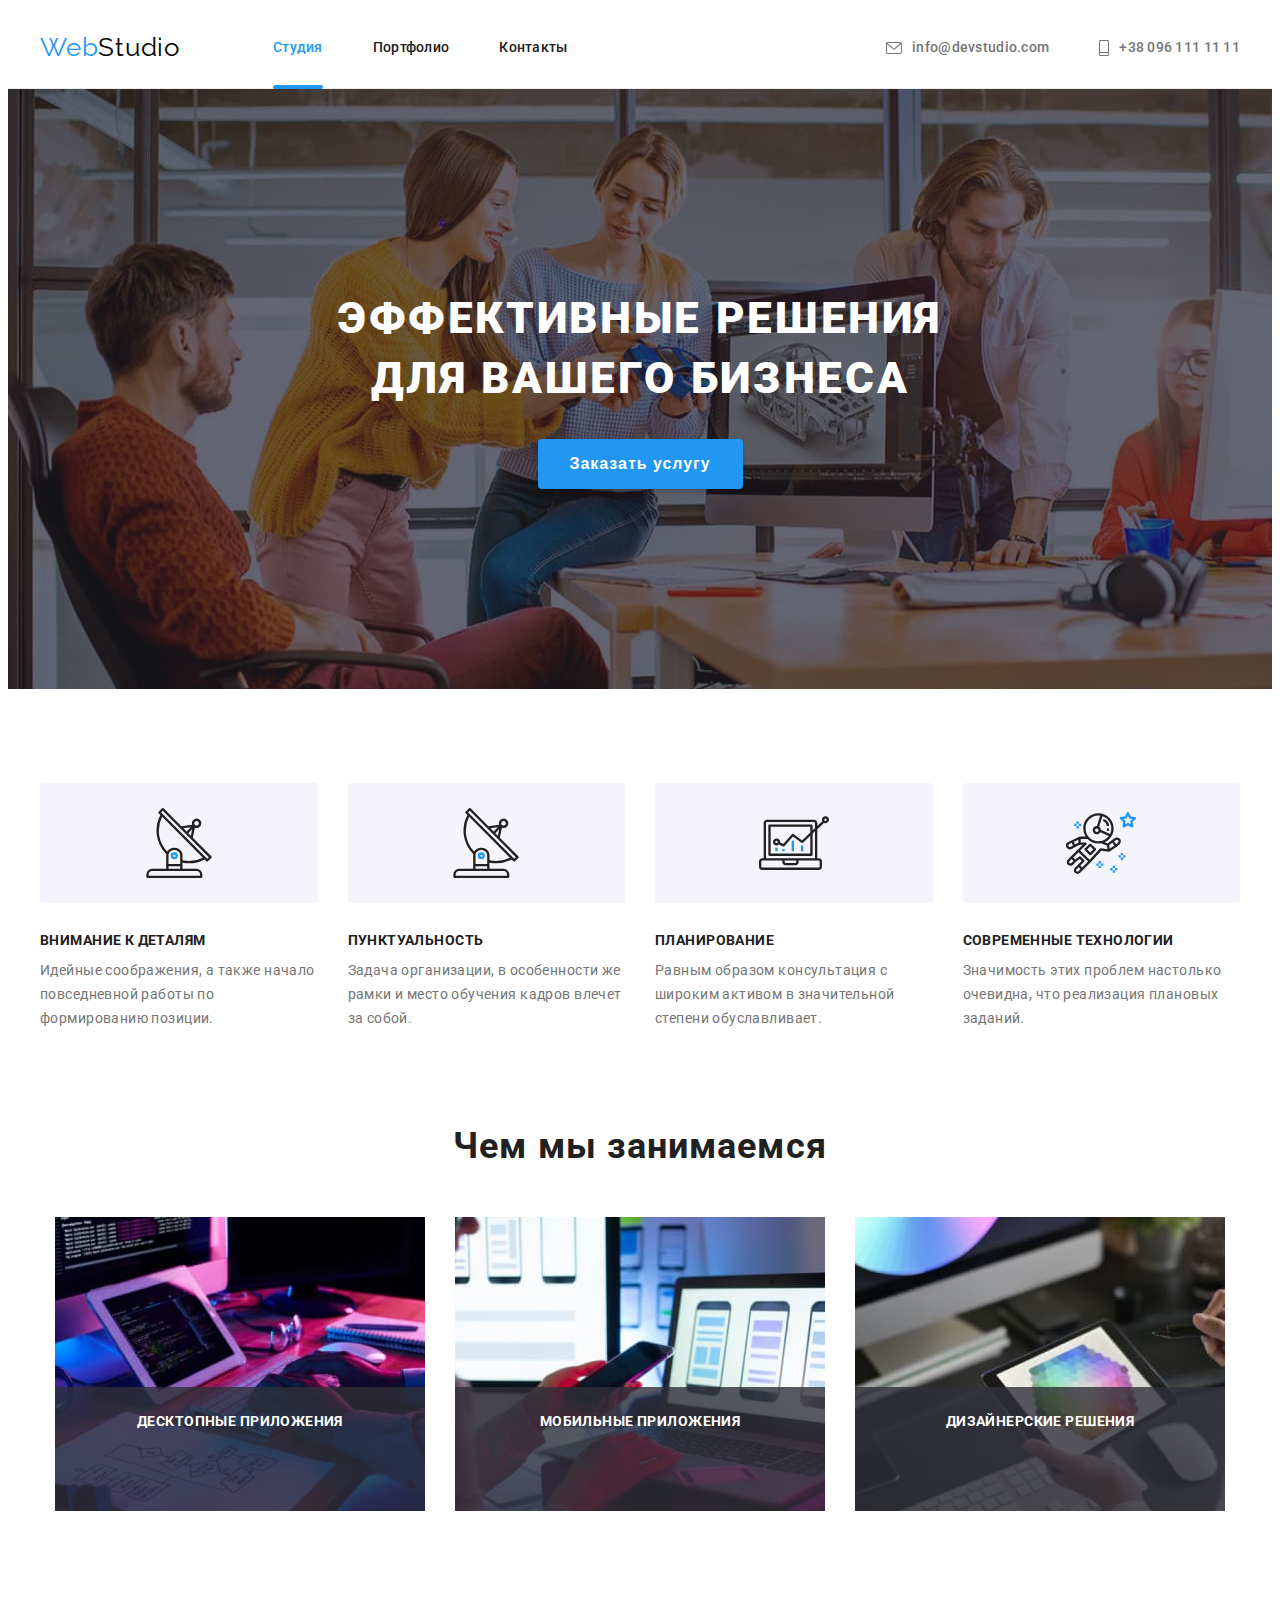
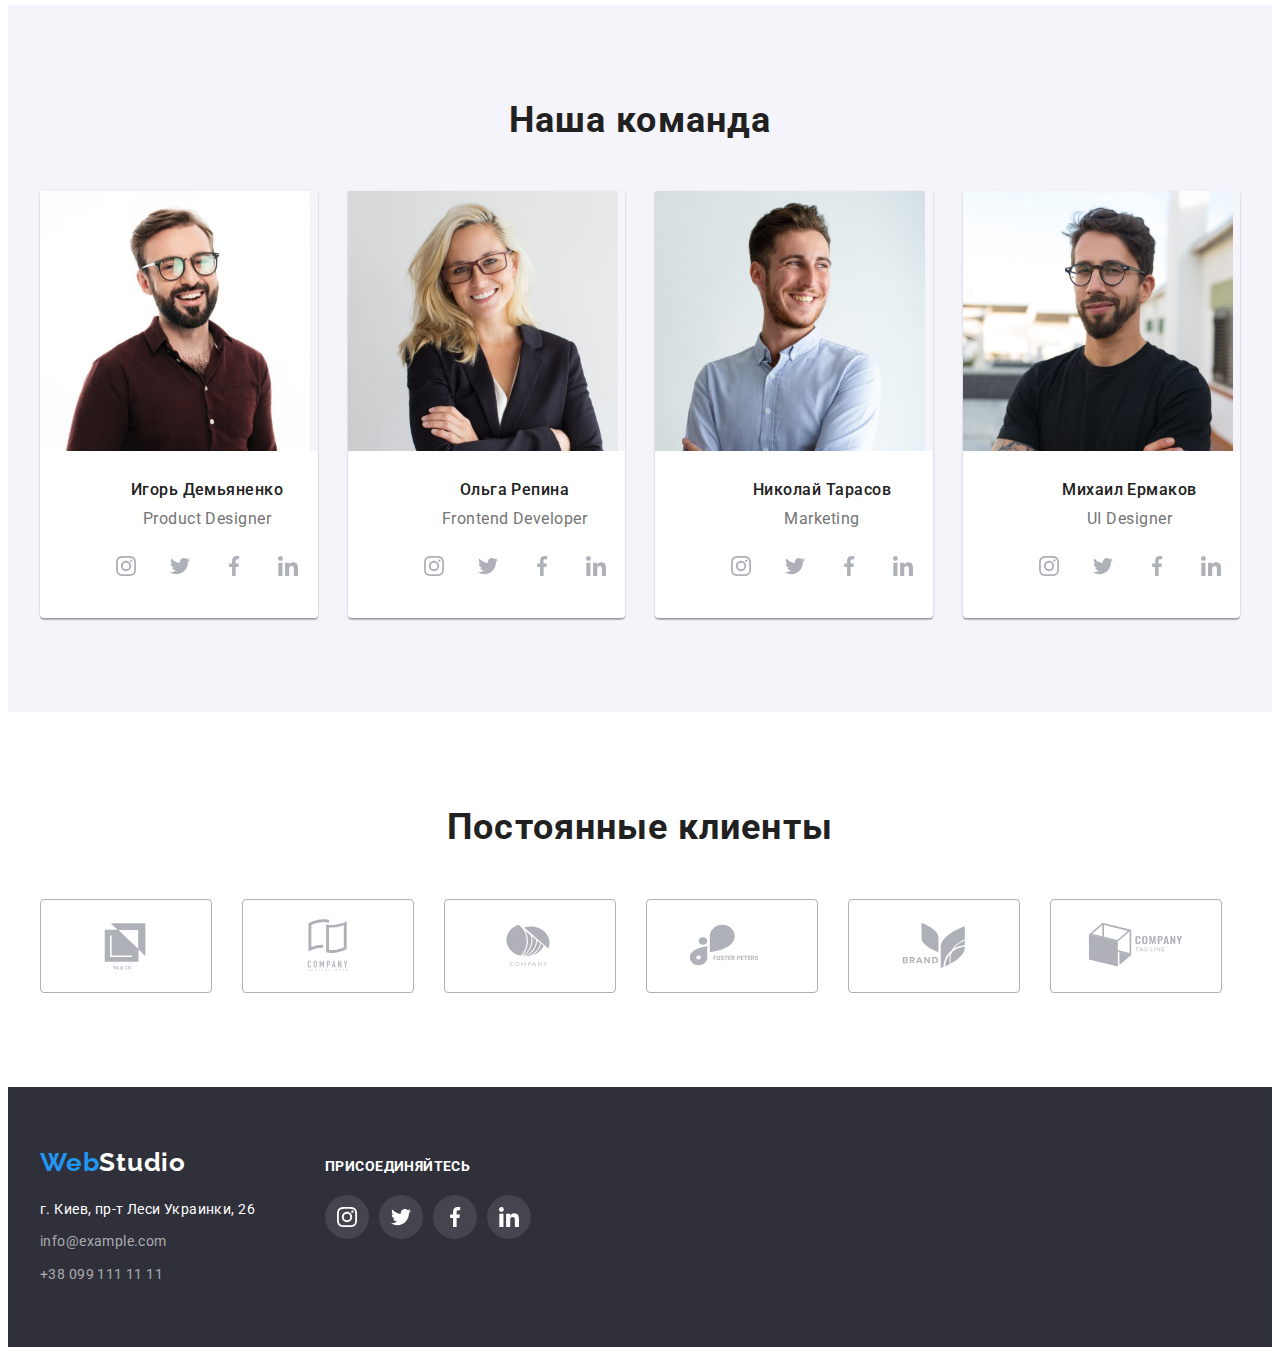
==== index.html @ 1b4961ae "Клонирует репозиторий" ====
<!DOCTYPE html>
<html lang="ru">
  <head>
    <meta charset="UTF-8" />
    <meta http-equiv="X-UA-Compatible" content="IE=edge" />
    <meta name="viewport" content="width=device-width, initial-scale=1.0" />
    <title>WebStudio</title>
    <link rel="preconnect" href="https://fonts.gstatic.com" />
    <link
      href="https://fonts.googleapis.com/css2?family=Raleway:wght@700&family=Roboto:wght@400;500;700;900&display=swap"
      rel="stylesheet"
    />
    <link
      rel="stylesheet"
      href="https://cdnjs.cloudflare.com/ajax/libs/modern-normalize/1.1.0/modern-normalize.min.css"
      integrity="sha512-wpPYUAdjBVSE4KJnH1VR1HeZfpl1ub8YT/NKx4PuQ5NmX2tKuGu6U/JRp5y+Y8XG2tV+wKQpNHVUX03MfMFn9Q=="
      crossorigin="anonymous"
      referrerpolicy="no-referrer"
    />
    <link rel="stylesheet" href="./css/styles.css" />
  </head>
  <body>
    <!--==========================================HEADER======================================= -->
    <header class="header">
      <div class="container header-container">
        <nav class="navigation">
          <a class="logo-link link" href="./index.html">
            <span class="logo-edd-color">Web</span>Studio</a
          >
          <ul class="list menu">
            <li class="menu-item">
              <a class="menu-link link current" href="">Студия</a>
            </li>

            <li class="menu-item">
              <a class="link menu-link" href="./portfolio.html">Портфолио</a>
            </li>

            <li class="menu-item">
              <a class="link menu-link" href="">Контакты</a>
            </li>
          </ul>
        </nav>
        <ul class="list header-list">
          <li class="contact-list">
            <a class="contact-link link" href="mailto:info@devstudio.com">
              <svg class="contact-icons" width="16" height="12">
                <use href="./images/sprite.svg#icon-envelope"></use>
              </svg>
              info@devstudio.com
            </a>
          </li>
          <li class="contact-list">
            <a class="contact-link link" href="tel:+380961111111">
              <svg class="contact-icons" width="10" height="16">
                <use href="./images/sprite.svg#icon-phone"></use>
              </svg>
              +38 096 111 11 11
            </a>
          </li>
        </ul>
      </div>
    </header>
    <!--==========================================MAIN============================================-->
    <main class="main-content">
      <!--============================HERO============================-->
      <section class="hero">
        <div class="container hero-container">
          <h1 class="hero-title">
            Эффективные решения <br />
            для вашего бизнеса
          </h1>
          <button class="hero-button" type="button" data-modal-open>Заказать услугу</button>
        </div>
      </section>
      <!--=====================Features OF OUR COMPANY=================-->
      <section class="section">
        <div class="container feature-container">
          <h2 class="visually-hidden">Особенности</h2>

          <ul class="list feature-list">
            <li class="feature-list-item">
              <div class="feature-icon-container">
                <svg class="feature-icon" width="70px" height="70px">
                  <use href="./images/sprite.svg#icon-antenna"></use>
                </svg>
              </div>
              <h3 class="feature-section-title">Внимание к деталям</h3>
              <p class="feature-text">
                Идейные соображения, а также начало повседневной работы по формированию позиции.
              </p>
            </li>
            <li class="feature-list-item">
              <div class="feature-icon-container">
                <svg class="feature-icon" width="70px" height="70px">
                  <use href="./images/sprite.svg#icon-antenna"></use>
                </svg>
              </div>
              <h3 class="feature-section-title">Пунктуальность</h3>
              <p class="feature-text">
                Задача организации, в особенности же рамки и место обучения кадров влечет за собой.
              </p>
            </li>
            <li class="feature-list-item">
              <div class="feature-icon-container">
                <svg class="feature-icon" width="70px" height="70px">
                  <use href="./images/sprite.svg#icon-diagram"></use>
                </svg>
              </div>
              <h3 class="feature-section-title">Планирование</h3>
              <p class="feature-text">
                Равным образом консультация с широким активом в значительной степени обуславливает.
              </p>
            </li>
            <li class="feature-list-item">
              <div class="feature-icon-container">
                <svg class="feature-icon" width="70px" height="70px">
                  <use href="./images/sprite.svg#icon-astronaut"></use>
                </svg>
              </div>
              <h3 class="feature-section-title">Современные технологии</h3>
              <p class="feature-text">
                Значимость этих проблем настолько очевидна, что реализация плановых заданий.
              </p>
            </li>
          </ul>
        </div>
      </section>
      <!--=========================WHAT-WE-DO=============================-->
      <section class="servises-section">
        <div class="container servises-container">
          <h2 class="section-title">Чем мы занимаемся</h2>
          <ul class="list servises-list">
            <li class="servises-item">
              <img
                src="./images/what-we-do/img-1.jpg"
                alt="человек пишет программу"
                width="370"
                height="294"
              />
              <p class="servises-description">Десктопные приложения</p>
            </li>
            <li class="servises-item">
              <img
                src="./images/what-we-do/img-2.jpg"
                alt="человек выбирает телефон"
                width="370"
                height="294"
              />
              <p class="servises-description">Мобильные приложения</p>
            </li>
            <li class="servises-item">
              <img
                src="./images/what-we-do/img-3.jpg"
                alt="человек выбирает цвет"
                width="370"
                height="294"
              />
              <p class="servises-description">Дизайнерские решения</p>
            </li>
          </ul>
        </div>
      </section>
      <!--===========================TEAM==================================-->
      <section class="team-section section">
        <div class="container">
          <h2 class="section-title">Наша команда</h2>
          <ul class="list team-list">
            <li class="team-item">
              <img
                src="./images/team/igor-demyanenko.jpg"
                alt="Фотография Игоря"
                width="270"
                height="260"
              />
              <div class="team-card">
                <h3 class="team-title">Игорь Демьяненко</h3>
                <p class="team-section-text" lang="en">Product Designer</p>
                <ul class="social-list list">
                  <li class="social-item">
                    <a href="" class="social-link social-link-gray">
                      <svg class="social-icon" width="20px" height="20px">
                        <use href="./images/sprite.svg#icon-instagram"></use>
                      </svg>
                    </a>
                  </li>
                  <li class="social-item">
                    <a href="" class="social-link social-link-gray">
                      <svg class="social-icon" width="20px" height="20px">
                        <use href="./images/sprite.svg#icon-twitter"></use>
                      </svg>
                    </a>
                  </li>
                  <li class="social-item">
                    <a href="" class="social-link social-link-gray">
                      <svg class="social-icon" width="20px" height="20px">
                        <use href="./images/sprite.svg#icon-facebook"></use>
                      </svg>
                    </a>
                  </li>
                  <li class="social-item">
                    <a href="" class="social-link social-link-gray">
                      <svg class="social-icon" width="20px" height="20px">
                        <use href="./images/sprite.svg#icon-linkedin"></use>
                      </svg>
                    </a>
                  </li>
                </ul>
              </div>
            </li>
            <li class="team-item">
              <img
                src="./images/team/olga-repina.jpg"
                alt="Фотография Ольги"
                width="270"
                height="260"
              />
              <div class="team-card">
                <h3 class="team-title">Ольга Репина</h3>
                <p class="team-section-text" lang="en">Frontend Developer</p>
                <ul class="social-list list">
                  <li class="social-item">
                    <a href="" class="social-link social-link-gray">
                      <svg class="social-icon" width="20px" height="20px">
                        <use href="./images/sprite.svg#icon-instagram"></use>
                      </svg>
                    </a>
                  </li>
                  <li class="social-item">
                    <a href="" class="social-link social-link-gray">
                      <svg class="social-icon" width="20px" height="20px">
                        <use href="./images/sprite.svg#icon-twitter"></use>
                      </svg>
                    </a>
                  </li>
                  <li class="social-item">
                    <a href="" class="social-link social-link-gray">
                      <svg class="social-icon" width="20px" height="20px">
                        <use href="./images/sprite.svg#icon-facebook"></use>
                      </svg>
                    </a>
                  </li>
                  <li class="social-item">
                    <a href="" class="social-link social-link-gray">
                      <svg class="social-icon" width="20px" height="20px">
                        <use href="./images/sprite.svg#icon-linkedin"></use>
                      </svg>
                    </a>
                  </li>
                </ul>
              </div>
            </li>
            <li class="team-item">
              <img
                src="./images/team/nikolai-tarasov.jpg"
                alt="Фотография Николая"
                width="270"
                height="260"
              />
              <div class="team-card">
                <h3 class="team-title">Николай Тарасов</h3>
                <p class="team-section-text" lang="en">Marketing</p>
                <ul class="social-list list">
                  <li class="social-item">
                    <a href="" class="social-link social-link-gray">
                      <svg class="social-icon" width="20px" height="20px">
                        <use href="./images/sprite.svg#icon-instagram"></use>
                      </svg>
                    </a>
                  </li>
                  <li class="social-item">
                    <a href="" class="social-link social-link-gray">
                      <svg class="social-icon" width="20px" height="20px">
                        <use href="./images/sprite.svg#icon-twitter"></use>
                      </svg>
                    </a>
                  </li>
                  <li class="social-item">
                    <a href="" class="social-link social-link-gray">
                      <svg class="social-icon" width="20px" height="20px">
                        <use href="./images/sprite.svg#icon-facebook"></use>
                      </svg>
                    </a>
                  </li>
                  <li class="social-item">
                    <a href="" class="social-link social-link-gray">
                      <svg class="social-icon" width="20px" height="20px">
                        <use href="./images/sprite.svg#icon-linkedin"></use>
                      </svg>
                    </a>
                  </li>
                </ul>
              </div>
            </li>
            <li class="team-item">
              <img
                src="./images/team/mikhail-yermakov.jpg"
                alt="Фотография Михаила"
                width="270"
                height="260"
              />
              <div class="team-card">
                <h3 class="team-title">Михаил Ермаков</h3>
                <p class="team-section-text" lang="en">UI Designer</p>
                <ul class="social-list list">
                  <li class="social-item">
                    <a href="" class="social-link social-link-gray">
                      <svg class="social-icon" width="20px" height="20px">
                        <use href="./images/sprite.svg#icon-instagram"></use>
                      </svg>
                    </a>
                  </li>
                  <li class="social-item">
                    <a href="" class="social-link social-link-gray">
                      <svg class="social-icon" width="20px" height="20px">
                        <use href="./images/sprite.svg#icon-twitter"></use>
                      </svg>
                    </a>
                  </li>
                  <li class="social-item">
                    <a href="" class="social-link social-link-gray">
                      <svg class="social-icon" width="20px" height="20px">
                        <use href="./images/sprite.svg#icon-facebook"></use>
                      </svg>
                    </a>
                  </li>
                  <li class="social-item">
                    <a href="" class="social-link social-link-gray">
                      <svg class="social-icon" width="20px" height="20px">
                        <use href="./images/sprite.svg#icon-linkedin"></use>
                      </svg>
                    </a>
                  </li>
                </ul>
              </div>
            </li>
          </ul>
        </div>
      </section>
      <!--=========================regular-clients=========================-->
      <section class="regular-clients-section section">
        <div class="container">
          <h2 class="section-title regular-clients-title">Постоянные клиенты</h2>
          <ul class="regular-clients-list list">
            <li class="regular-clients-item">
              <a href="" class="regular-clients-link">
                <svg class="regular-clients-icon" width="106" height="60px">
                  <use href="./images/sprite.svg#icon-logo-1"></use>
                </svg>
              </a>
            </li>
            <li class="regular-clients-item">
              <a href="" class="regular-clients-link">
                <svg class="regular-clients-icon" width="106px" height="60px">
                  <use href="./images/sprite.svg#icon-logo-2"></use>
                </svg>
              </a>
            </li>
            <li class="regular-clients-item">
              <a href="" class="regular-clients-link">
                <svg class="regular-clients-icon" width="106px" height="60px">
                  <use href="./images/sprite.svg#icon-logo-3"></use>
                </svg>
              </a>
            </li>
            <li class="regular-clients-item">
              <a href="" class="regular-clients-link">
                <svg class="regular-clients-icon" width="106px" height="60px">
                  <use href="./images/sprite.svg#icon-logo-4"></use>
                </svg>
              </a>
            </li>
            <li class="regular-clients-item">
              <a href="" class="regular-clients-link">
                <svg class="regular-clients-icon" width="106px" height="60px">
                  <use href="./images/sprite.svg#icon-logo-5"></use>
                </svg>
              </a>
            </li>
            <li class="regular-clients-item">
              <a href="" class="regular-clients-link">
                <svg class="regular-clients-icon" width="106px" height="60px">
                  <use href="./images/sprite.svg#icon-logo-6"></use>
                </svg>
              </a>
            </li>
          </ul>
        </div>
      </section>
    </main>
    <!--========================FOOTER=========================-->
    <footer class="footer">
      <div class="container footer-container">
        <div class="">
          <a class="logo-footer link" href="./index.html">
            <span class="logo-edd-color">Web</span>Studio</a
          >
          <address>
            <ul class="list">
              <li class="address-item">
                <a
                  class="link location"
                  href="https://goo.gl/maps/JiytWzf6D41wnPAV6"
                  target="_blank"
                  rel="noopener noreferrer"
                  >г. Киев, пр-т Леси Украинки, 26</a
                >
              </li>
              <li class="address-item">
                <a class="link address-company" href="mailto:info@example.com">info@example.com</a>
              </li>
              <li class="address-item">
                <a class="link address-company" href="tel:+380991111111">+38 099 111 11 11</a>
              </li>
            </ul>
          </address>
        </div>
        <div class="join-container">
          <p class="join">присоединяйтесь</p>
          <ul class="social-list list">
            <li class="social-item">
              <a href="" class="social-link social-link-white">
                <svg class="social-icon" width="20px" height="20px">
                  <use href="./images/sprite.svg#icon-instagram"></use>
                </svg>
              </a>
            </li>
            <li class="social-item">
              <a href="" class="social-link social-link-white">
                <svg class="social-icon" width="20px" height="20px">
                  <use href="./images/sprite.svg#icon-twitter"></use>
                </svg>
              </a>
            </li>
            <li class="social-item">
              <a href="" class="social-link social-link-white">
                <svg class="social-icon" width="20px" height="20px">
                  <use href="./images/sprite.svg#icon-facebook"></use>
                </svg>
              </a>
            </li>
            <li class="social-item">
              <a href="" class="social-link social-link-white">
                <svg class="social-icon" width="20px" height="20px">
                  <use href="./images/sprite.svg#icon-linkedin"></use>
                </svg>
              </a>
            </li>
          </ul>
        </div>
      </div>
    </footer>
    <div class="backdrop is-hidden" data-modal>
      <div class="modal">
        <button type="button" class="close-btn" data-modal-close>
          <svg class="modal-icon-close" width="18px" height="18px">
            <use class="" href="./images/sprite.svg#icon-close-black-modal"></use>
          </svg>
        </button>
      </div>
    </div>
    <script src="./js/modal.js"></script>
  </body>
</html>
---- css/styles.css ----
:root {
  --main-font: 'Roboto', sans-serif;
  --secondary-font: 'Raleway', sans-serif;
  --master-leter-spacing: 0.03em;
  --basic-content-indentation: 30px;
  --accent-color: #2196f3;
  --master-text-color: #757575;
  --master-title-color: #212121;
  --secondary-text-color: #ffffff;
  --transformation-time: 250ms;
  --time-allocation-function: cubic-bezier(0.4, 0, 0.2, 1);
}
h1,
h2,
h3,
h4,
h5,
h6,
p {
  margin-top: 0;
  margin-bottom: 0;
}

ul,
ol {
  margin-top: 0;
  margin-bottom: 0;
  padding-left: 0;
}

img {
  display: block;
  max-width: 100%;
}

.list {
  list-style: none;
}
.link {
  text-decoration: none;
}

body {
  font-family: var(--main-font);
  font-weight: 400;
}

.container {
  width: 1200px;
  margin: 0 auto;
  padding-left: 15px;
  padding-right: 15px;
}

.section {
  padding-top: 94px;
  padding-bottom: 94px;
}

/* ============= COMPONENTS ============= */
.section-title {
  margin-bottom: 50px;
  text-align: center;
  font-weight: 700;
  font-size: 36px;
  line-height: 1.17;
  letter-spacing: var(--master-leter-spacing);
  color: var(--master-title-color);
}
.visually-hidden {
  position: absolute;
  white-space: nowrap;
  width: 1px;
  height: 1px;
  overflow: hidden;
  border: 0;
  padding: 0;
  clip: rect(0 0 0 0);
  clip-path: inset(50%);
  margin: -1px;
}
.social-list {
  display: flex;
  flex-wrap: wrap;
  justify-content: center;
  align-items: center;
  margin-left: -10px;
}
.social-item {
  margin-left: 10px;
}
.social-link {
  display: flex;
  justify-content: center;
  align-items: center;

  width: 44px;
  height: 44px;
  border-radius: 50%;
  transition: fill var(--transformation-time) var(--time-allocation-function),
    background-color var(--transformation-time) var(--time-allocation-function);
}
.social-link:hover,
.social-link:focus {
  fill: var(--secondary-text-color);
  background-color: var(--accent-color);
}
/* =====================HEADER=======================*/
.header {
  border-bottom: 1px solid #ececec;
}
.header-container {
  display: flex;
  flex-wrap: wrap;
  align-items: center;
}
.menu-link {
  display: flex;
  justify-content: center;
}
.menu-item:not(:first-child) {
  margin-left: 50px;
}
.menu-item:first-child {
  margin-left: 93px;
}

.logo-link {
  padding-top: 24px;
  padding-bottom: 25px;

  font-family: var(--secondary-font);
  font-weight: 400;
  font-size: 26px;
  line-height: 1.19;
  letter-spacing: var(--master-leter-spacing);
  color: #000000;
}
.logo-edd-color {
  color: #2196f3;
}
.menu,
.header-list {
  display: flex;
  flex-wrap: wrap;
  justify-content: center;
  align-items: center;
  margin-left: auto;

  font-weight: 500;
  font-size: 14px;
  line-height: 1.14;
  letter-spacing: 0.02em;
}
.contact-list {
  display: flex;
  flex-wrap: wrap;
  justify-content: center;
  align-items: center;
}
.contact-link {
  display: flex;
  justify-content: center;
  align-items: center;
  padding-top: 32px;
  padding-bottom: 32px;
  color: var(--master-text-color);
  fill: var(--master-text-color);
  transition: color var(--transformation-time), var(--time-allocation-function);
}
.contact-icons {
  margin-right: 10px;
}
.contact-list:not(:first-child) {
  margin-left: 50px;
}
.navigation {
  display: flex;
  justify-content: center;
  align-items: center;
}
.menu-link {
  color: var(--master-title-color);
  padding-top: 32px;
  padding-bottom: 32px;
  transition: color var(--transformation-time) var(--time-allocation-function);
}
.current {
  position: relative;
  color: var(--accent-color);
}
.current::after {
  position: absolute;
  display: block;
  bottom: -1px;
  left: 0px;
  content: '';
  width: 100%;
  height: 4px;
  border-radius: 2px;
  background-color: var(--accent-color);
}
.menu-link:hover,
.menu-link:focus {
  color: var(--accent-color);
}
.contact-link:hover,
.contact-link:focus {
  color: var(--accent-color);
  fill: var(--accent-color);
}

/* =====================HERO========================= */
.hero {
  text-align: center;
  background-color: #2f303a;
  background-image: linear-gradient(rgba(47, 48, 58, 0.4), rgba(47, 48, 58, 0.4)),
    url(../images/hero/bc.jpg);
  background-size: cover;
  background-repeat: no-repeat;

  padding: 200px 0;
}

.hero-title {
  margin-bottom: 30px;

  font-weight: 900;
  font-size: 44px;
  line-height: 1.36;
  letter-spacing: 0.06em;
  text-transform: uppercase;
  color: var(--secondary-text-color);
}
.hero-button {
  border-radius: 4px;
  padding: 10px 32px;
  min-width: 200px;
  border: none;

  font-weight: 700;
  font-size: 16px;
  line-height: 1.88;
  letter-spacing: 0.06em;
  text-align: center;
  cursor: pointer;
  color: var(--secondary-text-color);
  background-color: var(--accent-color);
  box-shadow: 0px 4px 4px rgba(0, 0, 0, 0.15);
  transition: background-color var(--transformation-time) var(--time-allocation-function),
    box-shadow var(--transformation-time) var(--time-allocation-function);
}
.hero-button:hover,
.hero-button:focus {
  background-color: #188ce8;
}
/* ====================MAIN========================= */

/* ============Features OF OUR COMPANY===============*/

.feature-list {
  display: flex;
  flex-wrap: wrap;
  justify-content: center;
  margin-left: calc(-1 * var(--basic-content-indentation));
}

.feature-list-item {
  margin-left: 30px;
  flex-basis: calc(100% / 4 - var(--basic-content-indentation));
}
.feature-icon-container {
  display: flex;
  justify-content: center;
  align-items: center;
  margin-bottom: var(--basic-content-indentation);
  height: 120px;
  border: none;
  border-radius: 4px;
  background: #f5f4fa;
}
.feature-section-title {
  margin-bottom: 10px;
  font-weight: 700;
  font-size: 14px;
  line-height: 1.14;
  letter-spacing: var(--master-leter-spacing);
  text-transform: uppercase;
  color: var(--master-title-color);
}
.feature-text {
  font-size: 14px;
  line-height: 1.71;
  letter-spacing: var(--master-leter-spacing);
  color: var(--master-text-color);
}
/* <=========================servises============================= */
.servises-section {
  padding-bottom: 94px;
}
.servises-list {
  display: flex;
  flex-wrap: wrap;
  justify-content: center;
  margin-left: calc(-1 * var(--basic-content-indentation));
}
.servises-item {
  position: relative;
  margin-left: var(--basic-content-indentation);
}
.servises-description {
  position: absolute;
  bottom: 0;
  width: 100%;
  height: 70px;
  padding: 27px 0;
  background-color: rgba(47, 48, 58, 0.8);
  font-weight: 700;
  font-size: 14px;
  line-height: 1.14;
  text-align: center;
  letter-spacing: var(--master-leter-spacing);
  text-transform: uppercase;

  color: var(--secondary-text-color);
}
/* ==========================TEAM============================== */
.team-section {
  background-color: #f5f4fa;
}
.team-list {
  display: flex;
  flex-wrap: wrap;
  justify-content: center;
  margin-left: calc(-1 * var(--basic-content-indentation));
}
.team-item {
  margin-left: var(--basic-content-indentation);
  flex-basis: calc(100% / 4 - var(--basic-content-indentation));
  border-radius: 0px 0px 4px 4px;
  box-shadow: 0px 1px 3px rgba(0, 0, 0, 0.12), 0px 1px 1px rgba(0, 0, 0, 0.14),
    0px 2px 1px rgba(0, 0, 0, 0.2);
  overflow: hidden;
}
.team-card {
  padding-top: var(--basic-content-indentation);
  padding-bottom: var(--basic-content-indentation);
  padding-left: 32px;
  padding-right: 32px;
  width: 270px;
  text-align: center;
  background-color: var(--secondary-text-color);
}

.team-title {
  margin-bottom: 10px;

  font-weight: 500;
  font-size: 16px;
  line-height: 1.18;
  letter-spacing: var(--master-leter-spacing);
  color: var(--master-title-color);
}
.team-section-text {
  margin-bottom: 16px;
  font-size: 16px;
  line-height: 1.18;
  letter-spacing: var(--master-leter-spacing);
  color: var(--master-text-color);
}

.social-link-gray {
  fill: #afb1b8;
  background-color: var(--secondary-text-color);
}
/* ===================regular-clients================== */
.regular-clients-list {
  display: flex;
  flex-wrap: wrap;
  margin-left: calc(-1 * var(--basic-content-indentation));
}
.regular-clients-item {
  margin-left: var(--basic-content-indentation);
}
.regular-clients-link {
  display: flex;
  flex-wrap: wrap;
  justify-content: center;
  align-items: center;
  fill: #afb1b8;
  width: 170px;
  height: 92px;
  border: 1px solid #afb1b8;
  border-radius: 4px;
  transition: fill var(--transformation-time) var(--time-allocation-function),
    background-color var(--transformation-time) var(--time-allocation-function);
}
.regular-clients-link:hover,
.regular-clients-link:focus {
  fill: var(--accent-color);
  border-color: var(--accent-color);
}
/* =======================FOOTER========================= */
.footer {
  background-color: #2f303a;
  padding-top: 60px;
  padding-bottom: 60px;
}
.footer-container {
  display: flex;
  flex-wrap: wrap;
}
.logo-footer {
  display: inline-block;
  margin-bottom: 20px;

  font-family: Raleway;
  font-style: normal;
  font-weight: 700;
  font-size: 26px;
  line-height: 1.19;
  letter-spacing: var(--master-leter-spacing);
  color: var(--secondary-text-color);
}
.location {
  font-weight: 400;
  font-size: 14px;
  font-style: normal;
  line-height: 1.7;
  letter-spacing: var(--master-leter-spacing);
  color: var(--secondary-text-color);
  transition: color var(--transformation-time) var(--time-allocation-function);
}
.address-item:not(:last-child) {
  margin-bottom: 9px;
}
.address-company {
  font-style: normal;
  font-weight: 400;
  font-size: 14px;
  line-height: 1.7;
  letter-spacing: var(--master-leter-spacing);
  color: rgba(255, 255, 255, 0.6);
  transition: color var(--transformation-time) var(--time-allocation-function);
}

.location:hover,
.address-company:hover {
  color: var(--accent-color);
}
.location:focus,
.address-company:focus {
  color: var(--accent-color);
}
.join-container {
  display: flex;
  flex-wrap: wrap;
  flex-direction: column;
  margin-left: 70px;
  margin-top: 12px;
}
.join {
  margin-bottom: 20px;
  font-weight: 700;
  font-size: 14px;
  line-height: 1.14;
  letter-spacing: var(--master-leter-spacing);
  text-transform: uppercase;
  color: var(--secondary-text-color);
}
.social-link-white {
  background: rgba(255, 255, 255, 0.1);
  fill: var(--secondary-text-color);
}
/* ======================PORTFOLIO============================= */
/* =====================ART GALLERY========== */
.button-list {
  display: flex;
  justify-content: center;
  margin-left: -8px;
  margin-bottom: 50px;
}
.portfolio-button {
  margin-left: 8px;
  padding: 6px 22px;

  border: none;
  border-radius: 4px;
  cursor: pointer;
  font-family: var(--main-font);
  font-weight: 500;
  font-size: 16px;
  line-height: 1.63;
  letter-spacing: var(--master-leter-spacing);
  color: var(--master-title-color);
  background-color: #f5f4fa;
  transition: color var(--transformation-time) var(--time-allocation-function),
    background-color var(--transformation-time) var(--time-allocation-function),
    box-shadow var(--transformation-time) var(--time-allocation-function);
}
.active {
  color: var(--secondary-text-color);
  background-color: var(--accent-color);
  transition: color var(--transformation-time) var(--time-allocation-function),
    background-color var(--transformation-time) var(--time-allocation-function),
    box-shadow var(--transformation-time) var(--time-allocation-function);
}
.portfolio-button:hover,
.portfolio-button:focus {
  color: var(--secondary-text-color);
  background-color: var(--accent-color);
  box-shadow: 0px 2px 2px 0px #0000001f;

  box-shadow: 0px 1px 2px 0px #00000014;

  box-shadow: 0px 3px 1px 0px #0000001a;
}

.gallery-list {
  display: flex;
  flex-wrap: wrap;
  margin-left: calc(-1 * var(--basic-content-indentation));
  margin-bottom: calc(-1 * var(--basic-content-indentation));
}
.gallery-item {
  margin-left: var(--basic-content-indentation);
  margin-bottom: var(--basic-content-indentation);
  flex-basis: calc(100% / 3 - var(--basic-content-indentation));

  border: 1px solid #eeeeee;
}
.galiery-img-wrapper {
  position: relative;
  overflow: hidden;
}
.overlay {
  position: absolute;
  bottom: 0px;
  left: 0px;
  width: 100%;
  height: 100%;
  overflow: auto;
  transform: translateY(100%);

  padding: 63px 24px;
  font-weight: 400;
  font-size: 18px;
  line-height: 1.6;
  color: var(--secondary-text-color);
  background-color: rgba(33, 150, 243, 0.9);
  transition: transform var(--transformation-time) var(--time-allocation-function);
}

.work-card {
  background-color: var(--secondary-text-color);
  padding: 20px 24px;
}
.work-reference {
  display: block;
  transition: box-shadow var(--transformation-time) var(--time-allocation-function);
}

.work-reference:hover,
.work-reference:focus {
  box-shadow: 0px 1px 1px rgba(0, 0, 0, 0.12), 0px 4px 4px rgba(0, 0, 0, 0.06),
    1px 4px 6px rgba(0, 0, 0, 0.16);
}
.work-reference:hover .overlay,
.work-reference:focus .overlay {
  transform: translateY(0%);
}
.work-title {
  margin-bottom: 4px;

  font-weight: 700;
  font-size: 18px;
  line-height: 2;
  letter-spacing: 0.06em;
  color: var(--master-title-color);
}
.portfolio-text {
  font-size: 16px;
  line-height: 1.88;
  letter-spacing: var(--master-leter-spacing);
  color: var(--master-text-color);
}
.backdrop {
  position: fixed;
  top: 0;
  left: 0;
  width: 100vw;
  height: 100vh;
  background: rgba(0, 0, 0, 0.2);
  transition: opacity var(--transformation-time) var(--time-allocation-function),
    visibility var(--transformation-time) var(--time-allocation-function);
}
.modal {
  position: absolute;
  left: 50%;
  top: 50%;
  transform: translate(-50%, -50%);
  width: 528px;
  height: 581px;
  background-color: var(--secondary-text-color);
  box-shadow: 0px 1px 3px rgba(0, 0, 0, 0.12), 0px 1px 1px rgba(0, 0, 0, 0.14),
    0px 2px 1px rgba(0, 0, 0, 0.2);
  border-radius: 4px;
}
.close-btn {
  cursor: pointer;
  position: absolute;
  top: 7px;
  right: 8px;

  display: flex;
  justify-content: center;
  align-items: center;
  padding: 0;

  background-color: var(--secondary-text-color);
  width: 30px;
  height: 30px;
  border: 1px solid rgba(0, 0, 0, 0.1);
  border-radius: 50%;
  transition: box-shadow var(--transformation-time) var(--time-allocation-function);
}
.close-btn:hover,
.close-btn:focus {
  box-shadow: 0px 2px 1px 0px #7e5a5a33, 0px 1px 1px 0px #00000024, 0px 1px 3px 0px #0000001f;
}
.is-hidden {
  opacity: 0;
  visibility: hidden;
  pointer-events: none;
}
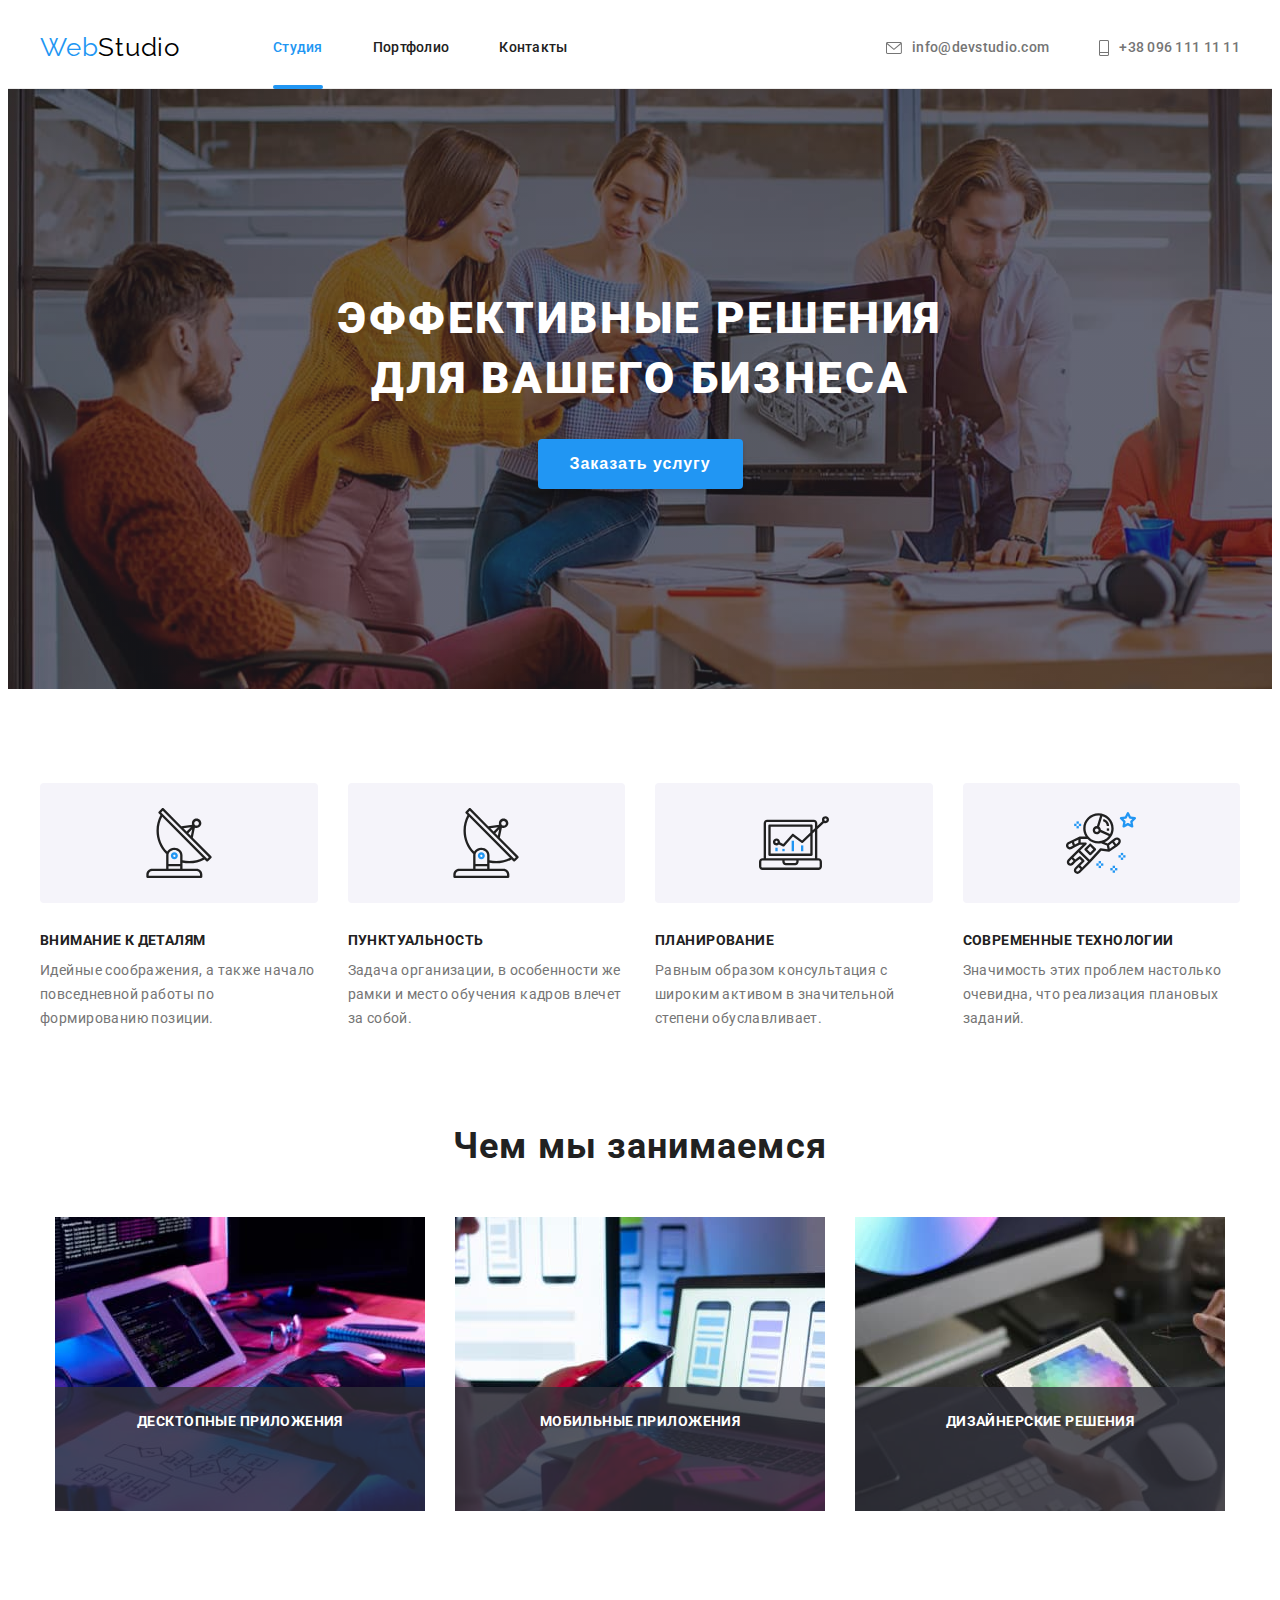
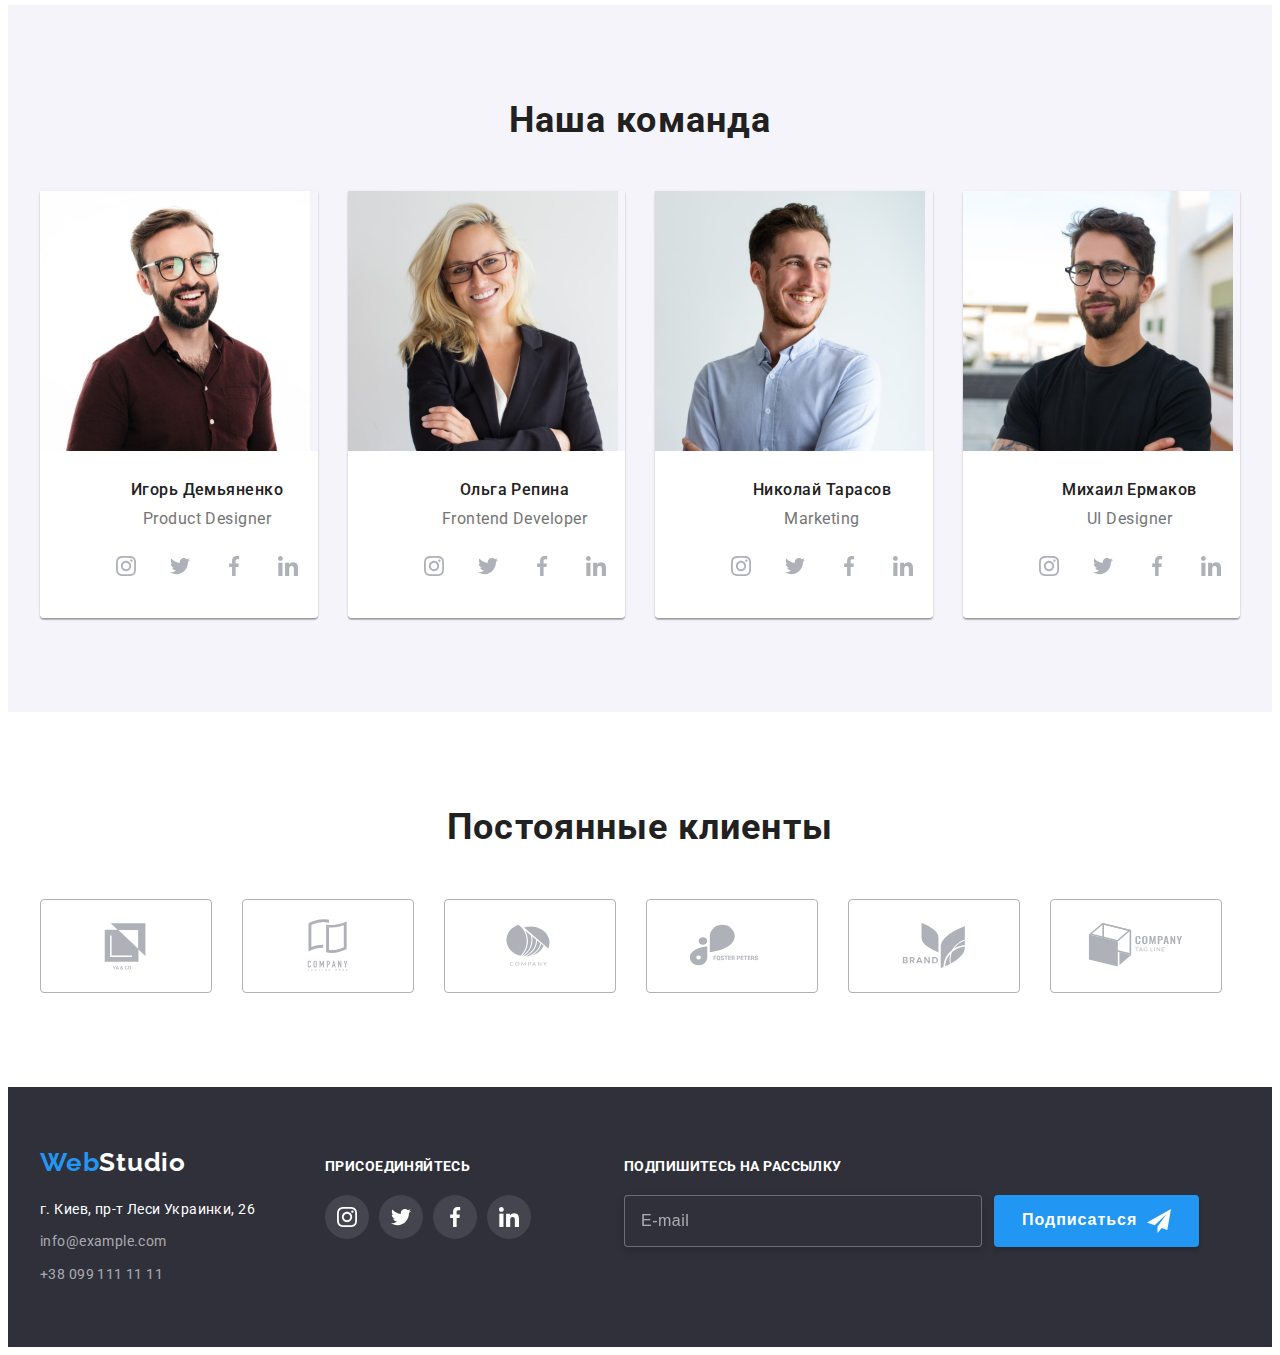
==== commit 45d85b29: "Добавляет форму в футере" ====
--- a/index.html
+++ b/index.html
@@ -448,6 +448,21 @@
             </li>
           </ul>
         </div>
+
+        <form class="footer-form">
+          <p class="footer-form-head">Подпишитесь на рассылку</p>
+          <div class="form-input-btn-container">
+            <label>
+              <input class="footer-form-input" type="email" name="email" placeholder="E-mail" />
+            </label>
+            <button class="footer-form-btn" type="submit">
+              Подписаться
+              <svg class="btn-send-icon" width="24px" height="24px">
+                <use href="./images/sprite.svg#icon-send"></use>
+              </svg>
+            </button>
+          </div>
+        </form>
       </div>
     </footer>
     <div class="backdrop is-hidden" data-modal>
@@ -459,6 +474,7 @@
         </button>
       </div>
     </div>
+
     <script src="./js/modal.js"></script>
   </body>
 </html>
--- a/css/styles.css
+++ b/css/styles.css
@@ -472,6 +472,69 @@
   background: rgba(255, 255, 255, 0.1);
   fill: var(--secondary-text-color);
 }
+.footer-form {
+  display: block;
+  margin-left: 93px;
+  margin-top: 12px;
+}
+
+.footer-form-head {
+  margin-bottom: 20px;
+  font-weight: 700;
+  font-size: 14px;
+  line-height: 1.14;
+  letter-spacing: var(--master-leter-spacing);
+  text-transform: uppercase;
+  color: var(--secondary-text-color);
+}
+.form-input-btn-container {
+  display: flex;
+}
+.footer-form-input {
+  padding: 15px 16px;
+  width: 358px;
+  border: 1px solid rgba(255, 255, 255, 0.3);
+  box-sizing: border-box;
+  filter: drop-shadow(0px 4px 4px rgba(0, 0, 0, 0.15));
+  border-radius: 4px;
+  background-color: #2f303a;
+  font-weight: 400;
+  font-size: 16px;
+  line-height: 1.25;
+  letter-spacing: var(--master-leter-spacing);
+  color: var(--secondary-text-color);
+}
+.footer-form-input::placeholder {
+  color: rgba(255, 255, 255, 0.6);
+}
+.footer-form-btn {
+  display: flex;
+  margin-left: 12px;
+  justify-content: center;
+  align-items: center;
+  padding: 10px 28px;
+  box-shadow: 0px 4px 4px rgba(0, 0, 0, 0.15);
+  border: none;
+  border-radius: 4px;
+  cursor: pointer;
+  font-weight: 700;
+  font-size: 16px;
+  line-height: 1.9;
+  letter-spacing: 0.06em;
+  background-color: var(--accent-color);
+  transition: background-color var(--transformation-time) var(--time-allocation-function);
+  color: var(--secondary-text-color);
+}
+.footer-form-btn:hover,
+.footer-form-btn:focus {
+  background-color: #188ce8;
+}
+.btn-send-icon {
+  margin-left: 10px;
+  fill: white;
+  background-color: none;
+}
+
 /* ======================PORTFOLIO============================= */
 /* =====================ART GALLERY========== */
 .button-list {
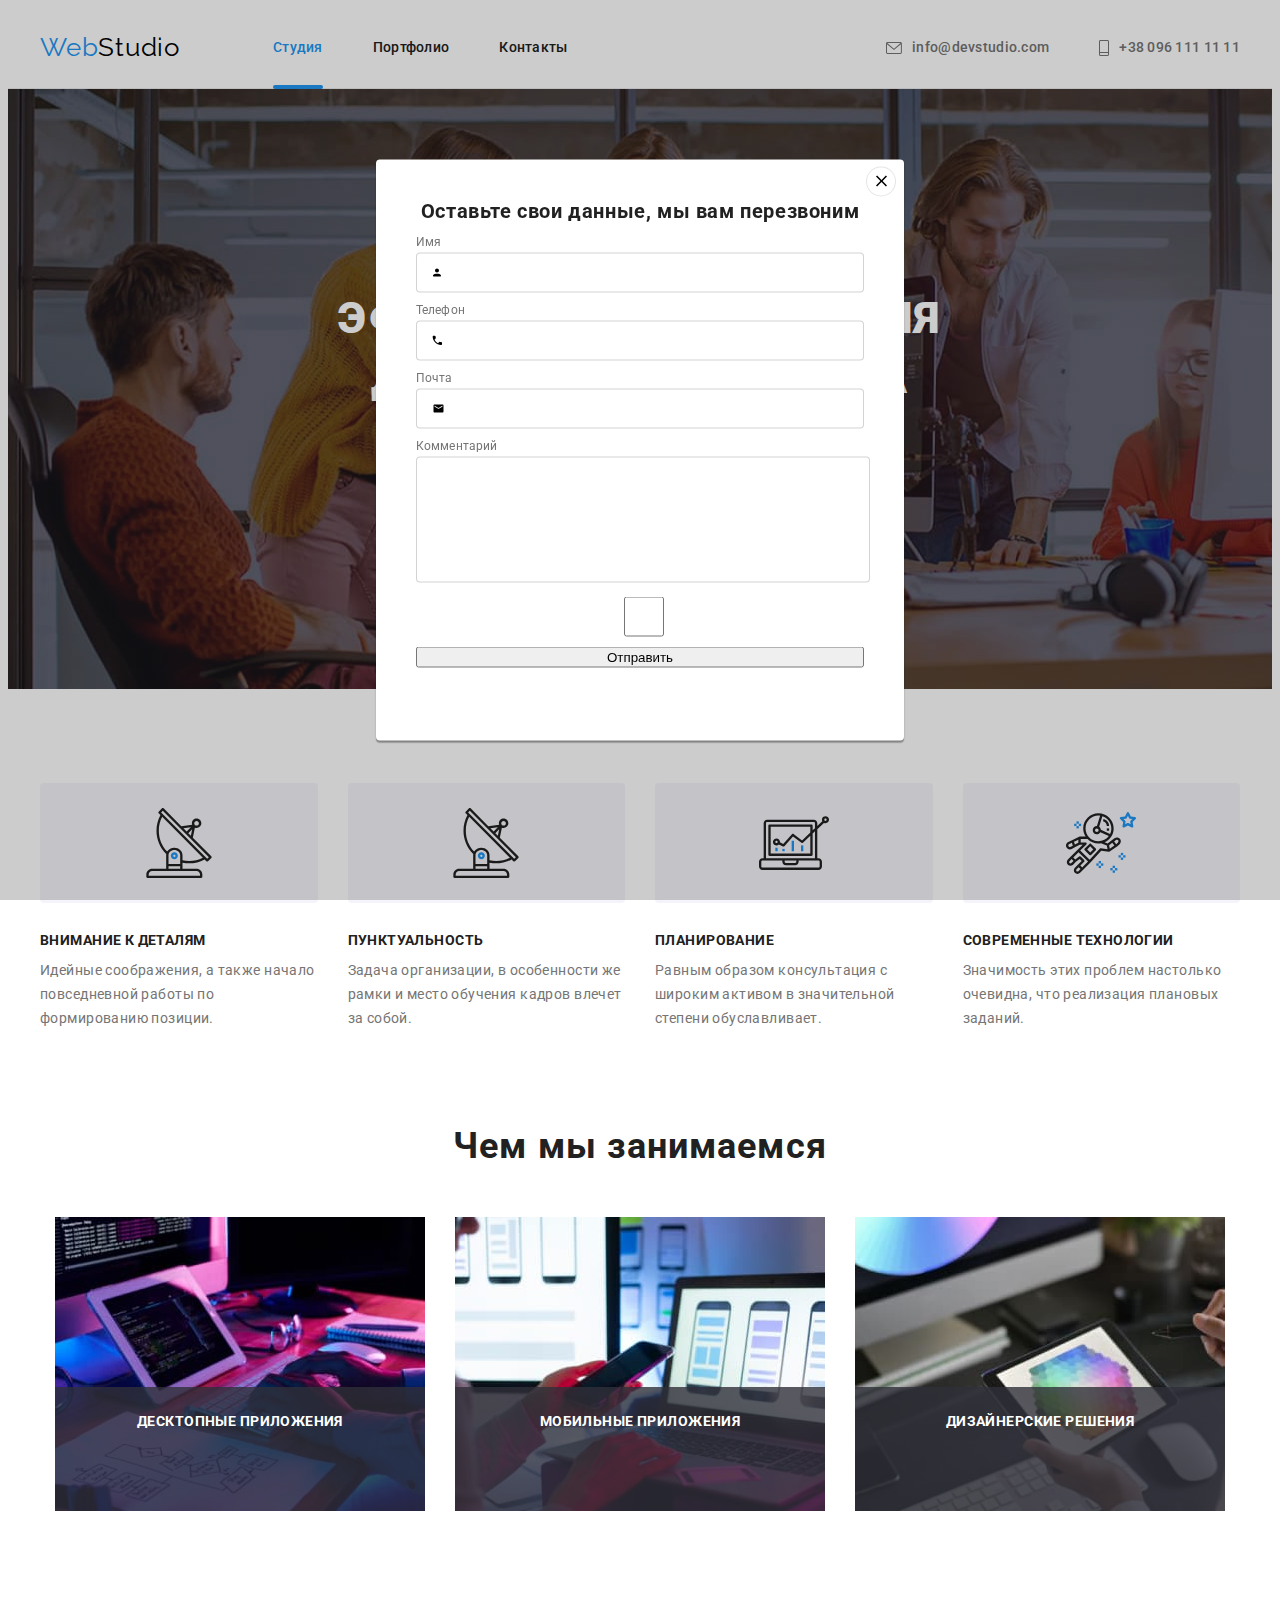
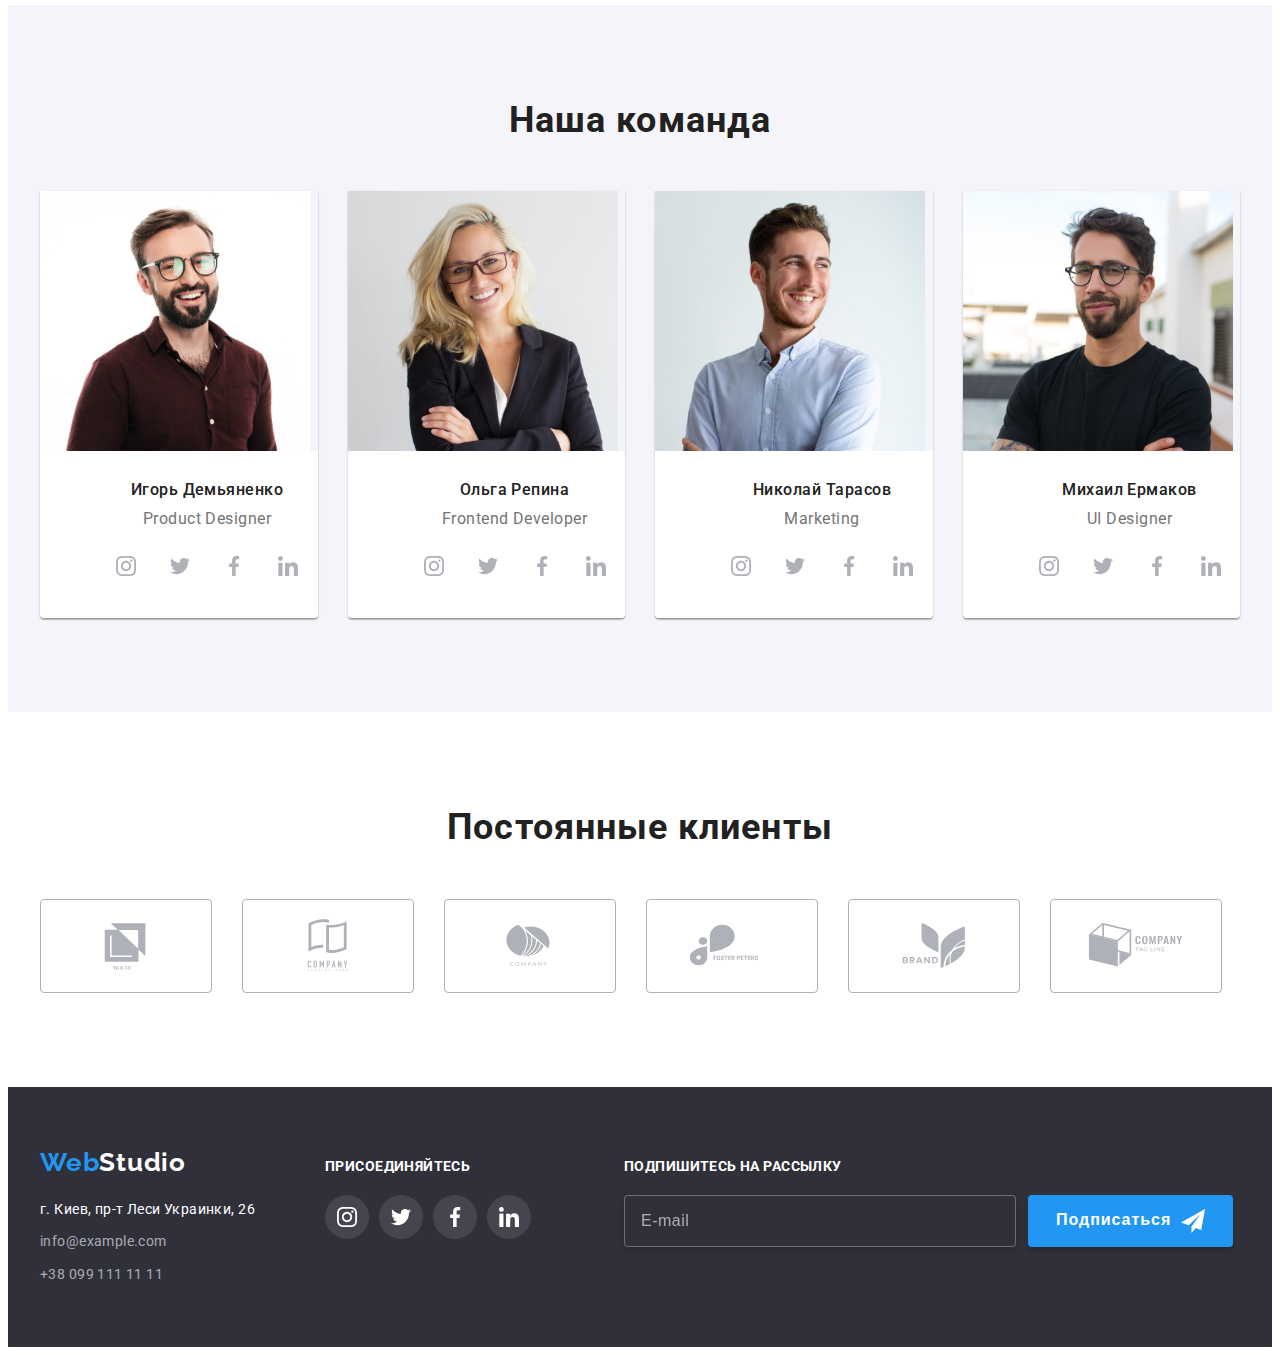
==== commit d9bf6e4b: "Добавляет разметку и стили для форм" ====
--- a/index.html
+++ b/index.html
@@ -472,9 +472,65 @@
             <use class="" href="./images/sprite.svg#icon-close-black-modal"></use>
           </svg>
         </button>
+        <form class="modal-form">
+          <p class="modal-form-head">Оставьте свои данные, мы вам перезвоним</p>
+          <label class="modal-form-field">
+            Имя
+            <span class="modal-form-input-wraper"
+              ><input
+                class="modal-form-input"
+                type="text"
+                class="modal-form-input"
+                type="text"
+                class="modal-form-input"
+              />
+              <svg class="modal-icon" width="12px" height="12px">
+                <use href="./images/sprite.svg#icon-person-black"></use>
+              </svg>
+            </span>
+          </label>
+          <label class="modal-form-field">
+            Телефон
+            <span class="modal-form-input-wraper"
+              ><input
+                class="modal-form-input"
+                type="text"
+                class="modal-form-input"
+                type="text"
+                class="modal-form-input"
+              />
+              <svg class="modal-icon" width="13px" height="13px">
+                <use href="./images/sprite.svg#icon-phone-black"></use>
+              </svg>
+            </span>
+          </label>
+          <label class="modal-form-field">
+            Почта
+            <span class="modal-form-input-wraper"
+              ><input
+                class="modal-form-input"
+                type="text"
+                class="modal-form-input"
+                type="text"
+                class="modal-form-input"
+              />
+              <svg class="modal-icon" width="15px" height="12px">
+                <use href="./images/sprite.svg#icon-email-black"></use>
+              </svg>
+            </span>
+          </label>
+          <label class="modal-form-field">
+            Комментарий
+            <textarea class="modal-form-message" name="" id=""></textarea>
+          </label>
+
+          <label id="" class="modal-form-field"> </label>
+          <input for="" class="modal-form-input" type="checkbox" />
+          <button type="submit">Отправить</button>
+        </form>
       </div>
     </div>
 
-    <script src="./js/modal.js"></script>
+    <!-- <script src="./js/modal.js"></script> -->
   </body>
 </html>
--- a/css/styles.css
+++ b/css/styles.css
@@ -494,7 +494,7 @@
   padding: 15px 16px;
   width: 358px;
   border: 1px solid rgba(255, 255, 255, 0.3);
-  box-sizing: border-box;
+  outline: none;
   filter: drop-shadow(0px 4px 4px rgba(0, 0, 0, 0.15));
   border-radius: 4px;
   background-color: #2f303a;
@@ -503,9 +503,13 @@
   line-height: 1.25;
   letter-spacing: var(--master-leter-spacing);
   color: var(--secondary-text-color);
+  transition: border-color var(--transformation-time) var(--time-allocation-function);
 }
 .footer-form-input::placeholder {
   color: rgba(255, 255, 255, 0.6);
+}
+.footer-form-input:focus {
+  border-color: var(--accent-color);
 }
 .footer-form-btn {
   display: flex;
@@ -647,6 +651,7 @@
   letter-spacing: var(--master-leter-spacing);
   color: var(--master-text-color);
 }
+/* =============================modal=============================== */
 .backdrop {
   position: fixed;
   top: 0;
@@ -691,8 +696,78 @@
 .close-btn:focus {
   box-shadow: 0px 2px 1px 0px #7e5a5a33, 0px 1px 1px 0px #00000024, 0px 1px 3px 0px #0000001f;
 }
-.is-hidden {
+/* .is-hidden {
   opacity: 0;
   visibility: hidden;
   pointer-events: none;
-}
+} */
+/* ==========================modal-form========================= */
+.modal-form {
+  display: flex;
+  flex-direction: column;
+
+  padding: 40px;
+}
+.modal-form-head {
+  margin-bottom: 12px;
+  font-weight: 700;
+  font-size: 20px;
+  line-height: 1.15;
+  text-align: center;
+  letter-spacing: var(--master-leter-spacing);
+  color: #212121;
+}
+.modal-form-field {
+  font-weight: 400;
+  font-size: 12px;
+  line-height: 1.17;
+  letter-spacing: 0.01em;
+  color: #757575;
+}
+.modal-form-input-wraper {
+  display: block;
+  position: relative;
+}
+.modal-form-input {
+  display: block;
+  margin-top: 4px;
+  margin-bottom: 10px;
+  padding-left: 42px;
+
+  outline: none;
+  cursor: pointer;
+  height: 40px;
+  width: 100%;
+  border: 1px solid rgba(33, 33, 33, 0.2);
+  box-sizing: border-box;
+  border-radius: 4px;
+  transition: border-color var(--transformation-time) var(--time-allocation-function),
+    fill var(--transformation-time) var(--time-allocation-function);
+}
+.modal-form-input:focus {
+  border-color: var(--accent-color);
+}
+.modal-form-input:focus + .modal-icon {
+  fill: var(--accent-color);
+}
+.modal-icon {
+  position: absolute;
+  bottom: 50%;
+  left: 15px;
+  transform: translateY(50%);
+}
+.modal-form-message {
+  outline: none;
+  margin-top: 4px;
+  margin-bottom: 10px;
+  display: block;
+  resize: none;
+  width: 100%;
+  height: 120px;
+  border: 1px solid rgba(33, 33, 33, 0.2);
+  border-radius: 4px;
+  transition: border-color var(--transformation-time) var(--time-allocation-function);
+}
+.modal-form-message:focus {
+  border-color: var(--accent-color);
+}
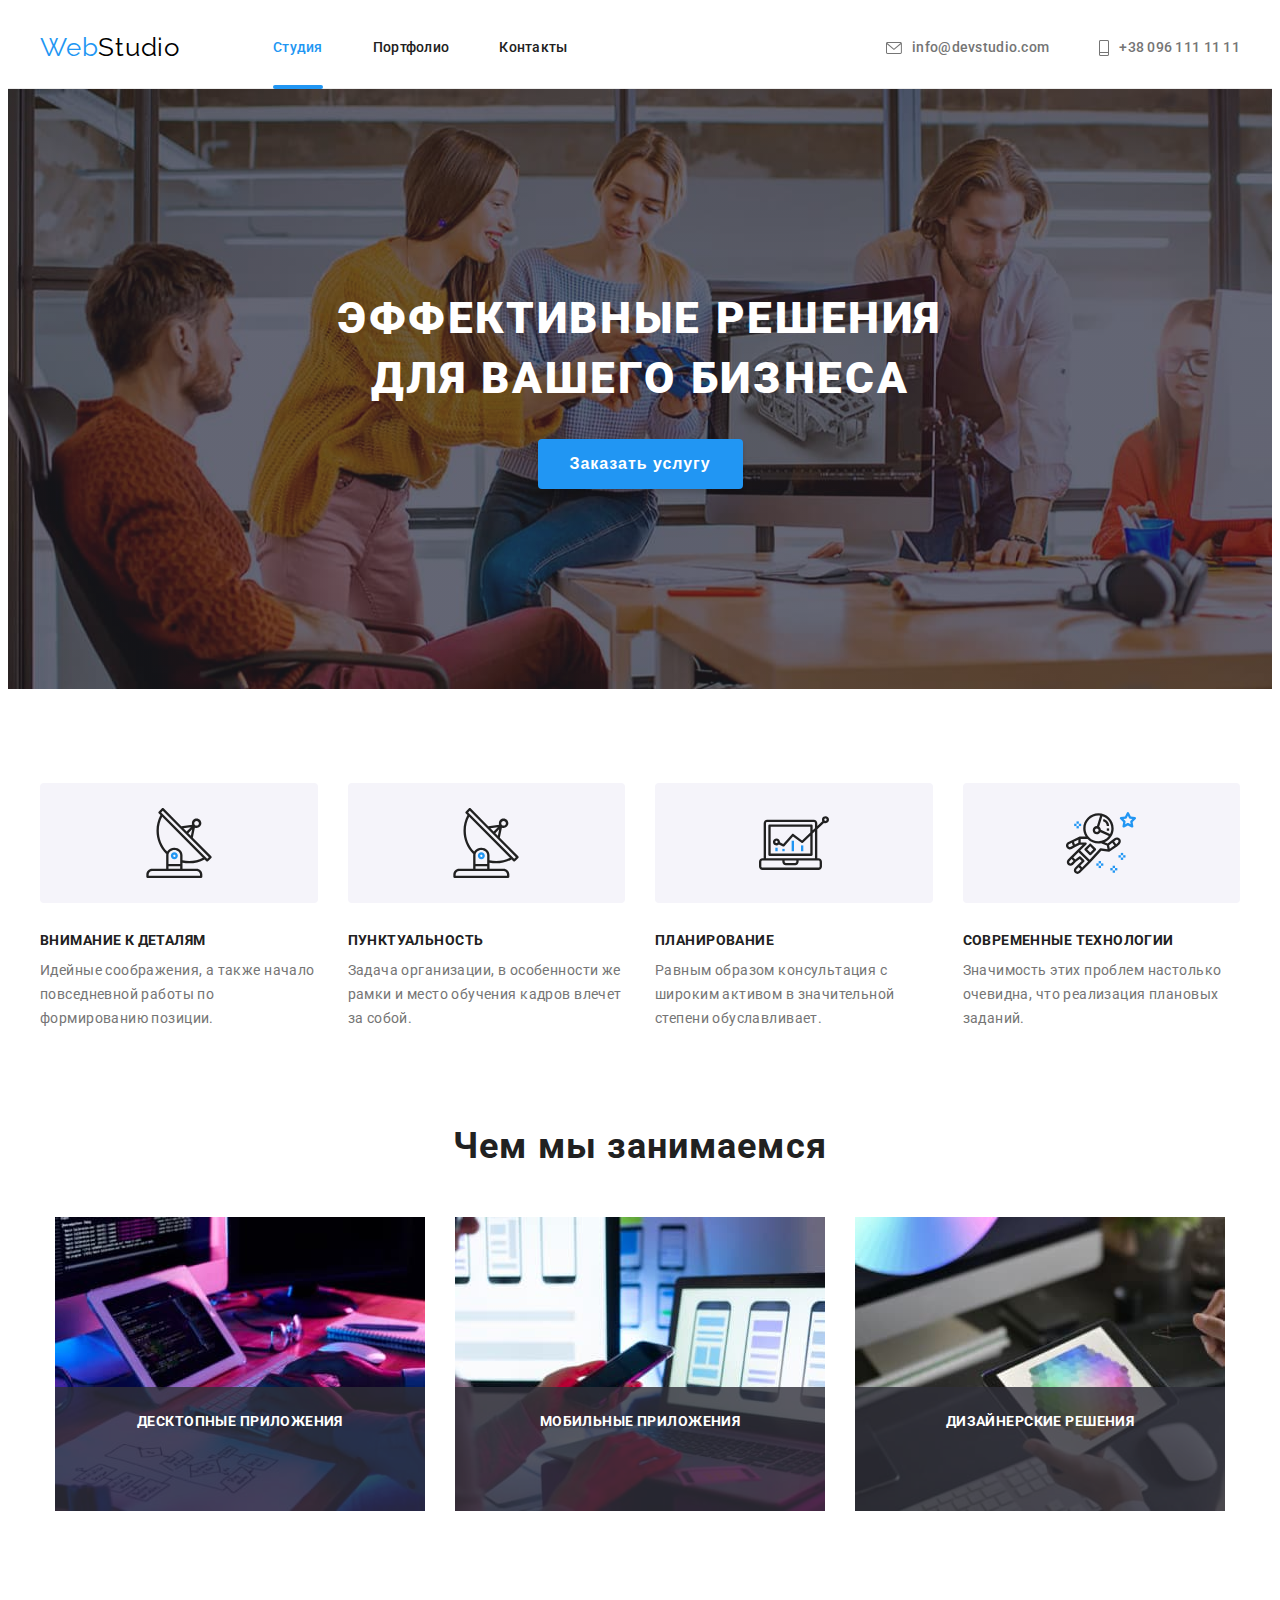
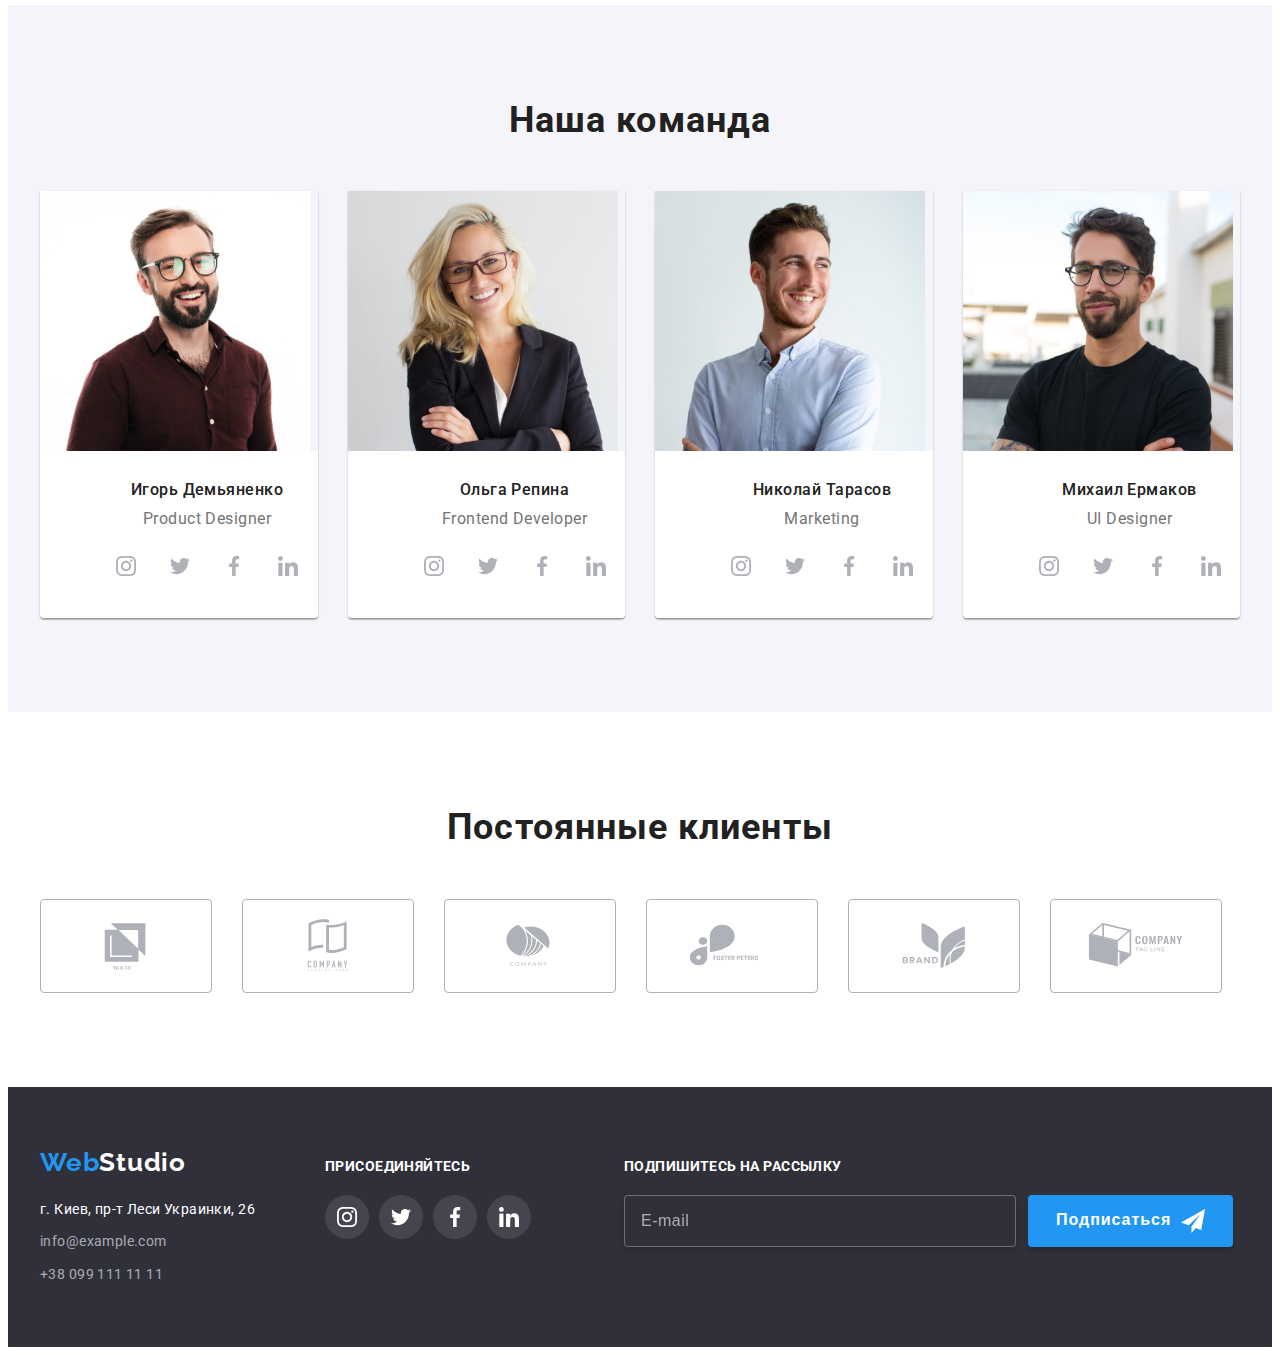
==== commit 7559079a: "Добавляет все стили форм" ====
--- a/index.html
+++ b/index.html
@@ -478,11 +478,14 @@
             Имя
             <span class="modal-form-input-wraper"
               ><input
+                name="user-name"
                 class="modal-form-input"
                 type="text"
                 class="modal-form-input"
-                type="text"
-                class="modal-form-input"
+                required
+                minlength="2"
+                pattern="[a-zA-Zа-яёА-ЯЁ]+"
+                title="Имя должно содержать символы кирилицы или латиницы"
               />
               <svg class="modal-icon" width="12px" height="12px">
                 <use href="./images/sprite.svg#icon-person-black"></use>
@@ -494,10 +497,12 @@
             <span class="modal-form-input-wraper"
               ><input
                 class="modal-form-input"
-                type="text"
+                type="tel"
                 class="modal-form-input"
-                type="text"
-                class="modal-form-input"
+                name="user-phone"
+                pattern="[0-9]{3}-[0-9]{3}-[0-9]{2}-[0-9]{2}"
+                title="096-000-00-00"
+                required
               />
               <svg class="modal-icon" width="13px" height="13px">
                 <use href="./images/sprite.svg#icon-phone-black"></use>
@@ -509,10 +514,10 @@
             <span class="modal-form-input-wraper"
               ><input
                 class="modal-form-input"
-                type="text"
+                type="email"
                 class="modal-form-input"
-                type="text"
-                class="modal-form-input"
+                name="user-email"
+                required
               />
               <svg class="modal-icon" width="15px" height="12px">
                 <use href="./images/sprite.svg#icon-email-black"></use>
@@ -521,16 +526,30 @@
           </label>
           <label class="modal-form-field">
             Комментарий
-            <textarea class="modal-form-message" name="" id=""></textarea>
+            <textarea
+              class="modal-form-message"
+              name="user-message"
+              placeholder="Введите текст"
+            ></textarea>
           </label>
+          <input
+            id="accept-policy"
+            class="modal-form-checkbox"
+            type="checkbox"
+            value="accept-policy"
+            required
+          />
+          <label for="accept-policy" class="modal-form-checkbox-label"
+            >Соглашаюсь с рассылкой и принимаю&nbsp;<a href="#" class="link modal-form-label-link"
+              >Условия договора</a
+            ></label
+          >
 
-          <label id="" class="modal-form-field"> </label>
-          <input for="" class="modal-form-input" type="checkbox" />
-          <button type="submit">Отправить</button>
+          <button class="modal-button-submit" type="submit">Отправить</button>
         </form>
       </div>
     </div>
 
-    <!-- <script src="./js/modal.js"></script> -->
+    <script src="./js/modal.js"></script>
   </body>
 </html>
--- a/css/styles.css
+++ b/css/styles.css
@@ -690,22 +690,23 @@
   height: 30px;
   border: 1px solid rgba(0, 0, 0, 0.1);
   border-radius: 50%;
-  transition: box-shadow var(--transformation-time) var(--time-allocation-function);
+  transition: box-shadow var(--transformation-time) var(--time-allocation-function),
+    fill var(--transformation-time) var(--time-allocation-function);
 }
 .close-btn:hover,
 .close-btn:focus {
+  fill: var(--accent-color);
+}
+.close-btn:active {
   box-shadow: 0px 2px 1px 0px #7e5a5a33, 0px 1px 1px 0px #00000024, 0px 1px 3px 0px #0000001f;
 }
-/* .is-hidden {
+.is-hidden {
   opacity: 0;
   visibility: hidden;
   pointer-events: none;
-} */
+}
 /* ==========================modal-form========================= */
 .modal-form {
-  display: flex;
-  flex-direction: column;
-
   padding: 40px;
 }
 .modal-form-head {
@@ -757,17 +758,103 @@
   transform: translateY(50%);
 }
 .modal-form-message {
+  padding: 12px 16px;
   outline: none;
   margin-top: 4px;
   margin-bottom: 10px;
   display: block;
   resize: none;
   width: 100%;
+
+  font-weight: normal;
+  font-size: 12px;
+  line-height: 14px;
+  letter-spacing: 0.01em;
+  color: #212121;
   height: 120px;
   border: 1px solid rgba(33, 33, 33, 0.2);
   border-radius: 4px;
   transition: border-color var(--transformation-time) var(--time-allocation-function);
 }
+.modal-form-message::placeholder {
+  color: rgba(117, 117, 117, 0.5);
+}
 .modal-form-message:focus {
   border-color: var(--accent-color);
 }
+.modal-button-submit {
+  display: block;
+  padding: 10px 55px;
+  margin: 0 auto;
+  background: #2196f3;
+  box-shadow: 0px 4px 4px rgba(0, 0, 0, 0.15);
+  border: none;
+  border-radius: 4px;
+  font-weight: 700;
+  font-size: 16px;
+  line-height: 1.9;
+  transition: background-color var(--transformation-time) var(--time-allocation-function),
+    box-shadow var(--transformation-time) var(--time-allocation-function);
+
+  letter-spacing: 0.06em;
+
+  color: var(--secondary-text-color);
+}
+.modal-button-submit:hover,
+.modal-button-submit:focus {
+  background-color: #188ce8;
+  box-shadow: 0px 4px 4px rgba(0, 0, 0, 0.15);
+}
+
+.modal-form-checkbox-label {
+  display: flex;
+  align-items: center;
+  justify-content: center;
+  margin-bottom: 30px;
+  cursor: pointer;
+  font-weight: 400;
+  font-size: 14px;
+  line-height: 1.7;
+  letter-spacing: 0.03em;
+  color: #757575;
+}
+.modal-form-checkbox-label::before {
+  display: block;
+  content: '';
+  width: 15px;
+  height: 15px;
+  margin-right: 8px;
+
+  border: 2px solid #212121;
+  border-radius: 4px;
+  transition: border var(--transformation-time) var(--time-allocation-function),
+    background-image var(--transformation-time) var(--time-allocation-function);
+}
+.modal-form-label-link {
+  font-weight: 400;
+  font-size: 14px;
+  line-height: 1.7;
+  letter-spacing: var(--master-leter-spacing);
+  text-decoration-line: underline;
+  color: var(--accent-color);
+}
+.modal-form-checkbox:checked + .modal-form-checkbox-label::before {
+  background-image: url(../images/checkbox/checkbox-on.svg);
+  background-repeat: no-repeat;
+  background-position: center;
+  background-origin: border-box;
+  object-fit: cover;
+  border: none;
+}
+.modal-form-checkbox {
+  position: absolute;
+  white-space: nowrap;
+  width: 1px;
+  height: 1px;
+  overflow: hidden;
+  border: 0;
+  padding: 0;
+  clip: rect(0 0 0 0);
+  clip-path: inset(50%);
+  margin: -1px;
+}
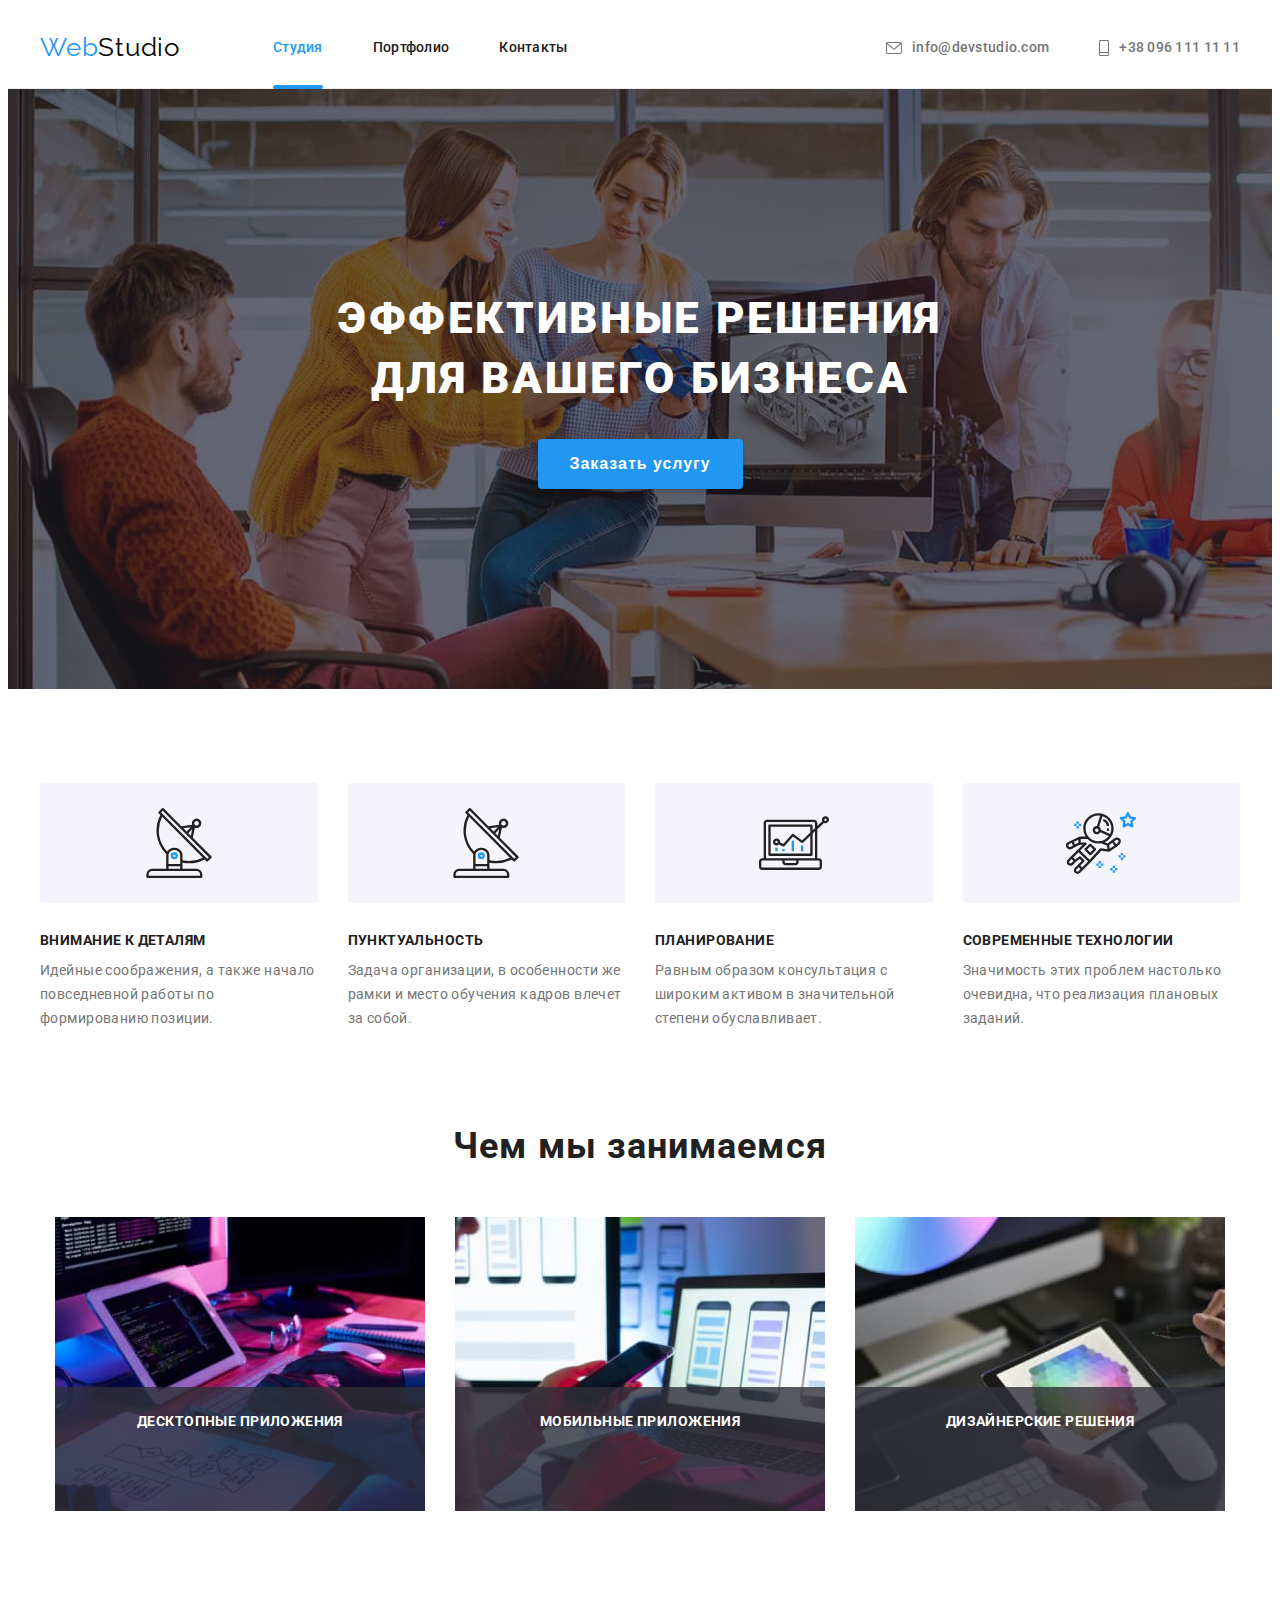
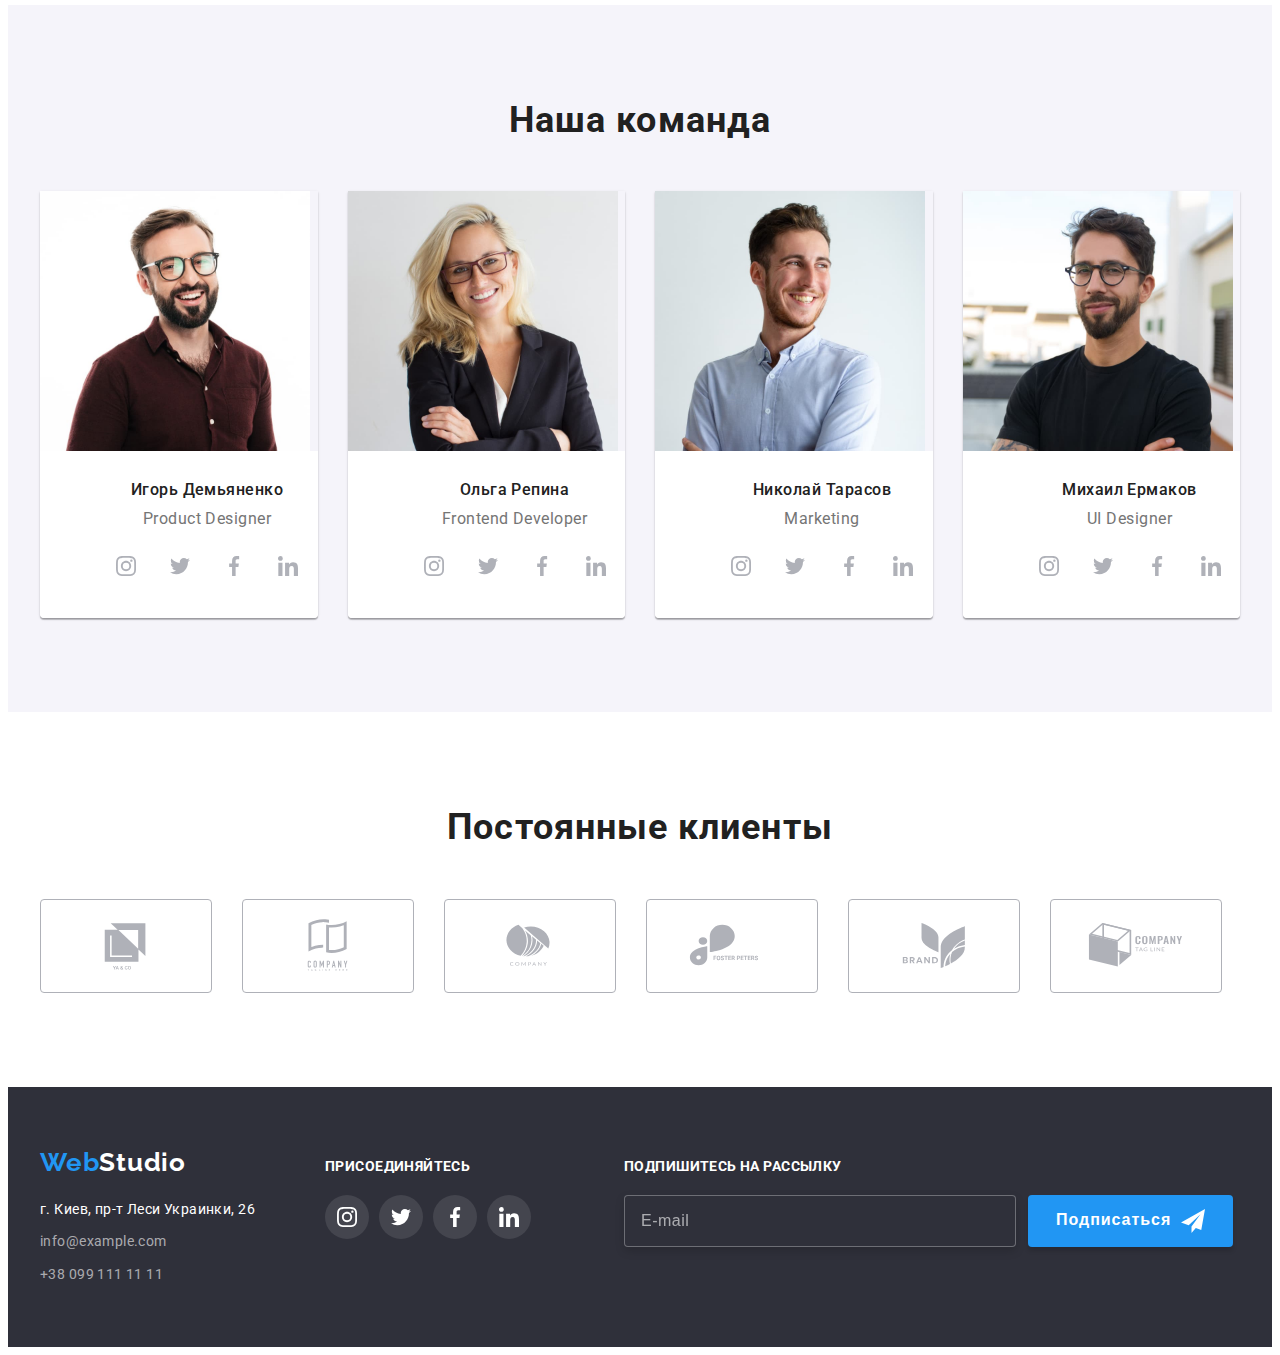
==== commit 64d75ebf: "Оптимизирует спрайт" ====
--- a/index.html
+++ b/index.html
@@ -533,6 +533,7 @@
             ></textarea>
           </label>
           <input
+            name="accept-policy"
             id="accept-policy"
             class="modal-form-checkbox"
             type="checkbox"
